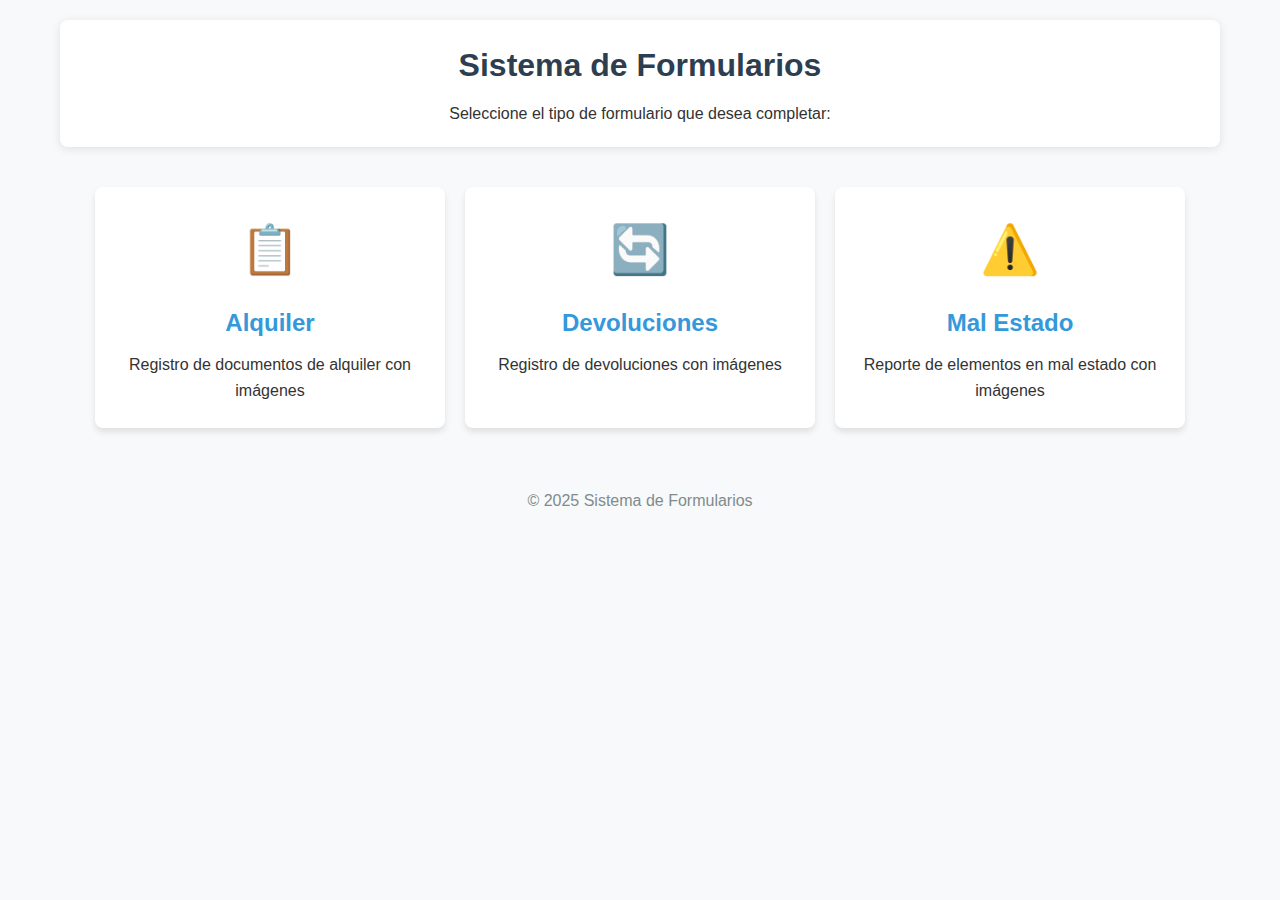
==== index.html @ 42abb080 "Versión inicial del sistema de formularios" ====
<!DOCTYPE html>
<html lang="es">
<head>
    <meta charset="UTF-8">
    <meta name="viewport" content="width=device-width, initial-scale=1.0">
    <title>Sistema de Formularios</title>
    <link rel="stylesheet" href="css/styles.css">
    <script>
        // URL del script de Google Apps Script (reemplazar con tu URL)
        const SCRIPT_URL = "https://script.google.com/macros/s/AKfycbweS-EM3WwYPfCBFeD2ul4e8hMfFybcJcwYo2BV11Q9czI2rOIhpeFbBtQlKKQ8MN7efg/exec";
    </script>
</head>
<body>
    <div class="container">
        <header>
            <h1>Sistema de Formularios</h1>
            <p>Seleccione el tipo de formulario que desea completar:</p>
        </header>
        
        <main class="options-container">
            <a href="alquiler.html" class="option-card">
                <div class="option-icon">📋</div>
                <h2>Alquiler</h2>
                <p>Registro de documentos de alquiler con imágenes</p>
            </a>
            
            <a href="devoluciones.html" class="option-card">
                <div class="option-icon">🔄</div>
                <h2>Devoluciones</h2>
                <p>Registro de devoluciones con imágenes</p>
            </a>
            
            <a href="mal-estado.html" class="option-card">
                <div class="option-icon">⚠️</div>
                <h2>Mal Estado</h2>
                <p>Reporte de elementos en mal estado con imágenes</p>
            </a>
        </main>
        
        <footer>
            <p>&copy; 2025 Sistema de Formularios</p>
        </footer>
    </div>
</body>
</html>
---- css/styles.css ----
/* Estilos generales */
* {
    margin: 0;
    padding: 0;
    box-sizing: border-box;
}

body {
    font-family: 'Segoe UI', Tahoma, Geneva, Verdana, sans-serif;
    line-height: 1.6;
    color: #333;
    background-color: #f8f9fa;
}

.container {
    max-width: 1200px;
    margin: 0 auto;
    padding: 20px;
}

header {
    text-align: center;
    margin-bottom: 40px;
    padding: 20px;
    background-color: #fff;
    border-radius: 8px;
    box-shadow: 0 2px 10px rgba(0, 0, 0, 0.1);
}

header h1 {
    margin-bottom: 10px;
    color: #2c3e50;
}

/* Estilos para la página principal */
.options-container {
    display: flex;
    flex-wrap: wrap;
    gap: 20px;
    justify-content: center;
}

.option-card {
    flex: 1;
    min-width: 250px;
    max-width: 350px;
    background-color: #fff;
    border-radius: 8px;
    box-shadow: 0 4px 6px rgba(0, 0, 0, 0.1);
    padding: 25px;
    text-align: center;
    text-decoration: none;
    color: #333;
    transition: transform 0.3s, box-shadow 0.3s;
}

.option-card:hover {
    transform: translateY(-5px);
    box-shadow: 0 10px 15px rgba(0, 0, 0, 0.15);
}

.option-icon {
    font-size: 48px;
    margin-bottom: 15px;
}

.option-card h2 {
    margin-bottom: 10px;
    color: #3498db;
}

/* Estilos para los formularios */
.form-container {
    background-color: #fff;
    border-radius: 8px;
    box-shadow: 0 4px 10px rgba(0, 0, 0, 0.1);
    padding: 30px;
    margin-bottom: 30px;
}

.form-title {
    margin-bottom: 25px;
    padding-bottom: 15px;
    border-bottom: 1px solid #e1e1e1;
    color: #2c3e50;
}

.form-group {
    margin-bottom: 20px;
}

.form-group label {
    display: block;
    margin-bottom: 8px;
    font-weight: 600;
}

.form-control {
    width: 100%;
    padding: 12px 15px;
    border: 1px solid #ddd;
    border-radius: 4px;
    font-size: 16px;
    transition: border-color 0.3s;
}

.form-control:focus {
    outline: none;
    border-color: #3498db;
    box-shadow: 0 0 0 3px rgba(52, 152, 219, 0.2);
}

/* Estilos para la carga de imágenes */
.image-upload-container {
    border: 2px dashed #ddd;
    border-radius: 6px;
    padding: 25px;
    text-align: center;
    margin-bottom: 20px;
    cursor: pointer;
    transition: border-color 0.3s, background-color 0.3s;
}

.image-upload-container:hover {
    border-color: #3498db;
    background-color: rgba(52, 152, 219, 0.05);
}

.image-upload-container p {
    margin-bottom: 10px;
}

.image-preview-container {
    display: flex;
    flex-wrap: wrap;
    gap: 15px;
    margin-top: 20px;
}

.image-preview {
    position: relative;
    width: 150px;
    height: 150px;
    border-radius: 6px;
    overflow: hidden;
    box-shadow: 0 2px 5px rgba(0, 0, 0, 0.1);
}

.image-preview img {
    width: 100%;
    height: 100%;
    object-fit: cover;
}

.remove-image {
    position: absolute;
    top: 5px;
    right: 5px;
    width: 25px;
    height: 25px;
    background-color: rgba(255, 255, 255, 0.8);
    border-radius: 50%;
    display: flex;
    align-items: center;
    justify-content: center;
    cursor: pointer;
    font-weight: bold;
    color: #e74c3c;
}

.hidden-file-input {
    display: none;
}

/* Botones */
.btn {
    display: inline-block;
    padding: 12px 24px;
    font-size: 16px;
    font-weight: 600;
    text-align: center;
    text-decoration: none;
    border-radius: 4px;
    cursor: pointer;
    transition: background-color 0.3s, transform 0.2s;
    border: none;
}

.btn-primary {
    background-color: #3498db;
    color: white;
}

.btn-primary:hover {
    background-color: #2980b9;
    transform: translateY(-2px);
}

.btn-secondary {
    background-color: #95a5a6;
    color: white;
}

.btn-secondary:hover {
    background-color: #7f8c8d;
    transform: translateY(-2px);
}

.btn-block {
    display: block;
    width: 100%;
}

.form-buttons {
    display: flex;
    justify-content: space-between;
    margin-top: 30px;
}

/* Mensajes de notificación */
.alert {
    padding: 15px;
    border-radius: 4px;
    margin-bottom: 20px;
}

.alert-success {
    background-color: #d4edda;
    color: #155724;
    border: 1px solid #c3e6cb;
}

.alert-error {
    background-color: #f8d7da;
    color: #721c24;
    border: 1px solid #f5c6cb;
}

/* Loader */
.loader-container {
    display: none;
    position: fixed;
    top: 0;
    left: 0;
    width: 100%;
    height: 100%;
    background-color: rgba(255, 255, 255, 0.8);
    z-index: 1000;
    justify-content: center;
    align-items: center;
}

.loader {
    width: 60px;
    height: 60px;
    border: 6px solid #f3f3f3;
    border-top: 6px solid #3498db;
    border-radius: 50%;
    animation: spin 2s linear infinite;
}

@keyframes spin {
    0% { transform: rotate(0deg); }
    100% { transform: rotate(360deg); }
}

/* Footer */
footer {
    text-align: center;
    margin-top: 40px;
    padding: 20px;
    color: #7f8c8d;
}

/* Responsive */
@media (max-width: 768px) {
    .options-container {
        flex-direction: column;
        align-items: center;
    }
    
    .option-card {
        width: 100%;
        max-width: 100%;
    }
    
    .form-buttons {
        flex-direction: column;
        gap: 10px;
    }
    
    .form-container {
        padding: 20px;
    }
}
/* Agregar estos estilos a tu archivo styles.css existente */

.loading-overlay {
    position: fixed;
    top: 0;
    left: 0;
    width: 100%;
    height: 100%;
    background-color: rgba(0, 0, 0, 0.7);
    display: none;
    justify-content: center;
    align-items: center;
    z-index: 9999;
}

.loading-spinner {
    width: 50px;
    height: 50px;
    border: 5px solid #f3f3f3;
    border-top: 5px solid #3498db;
    border-radius: 50%;
    animation: spin 1s linear infinite;
}

@keyframes spin {
    0% { transform: rotate(0deg); }
    100% { transform: rotate(360deg); }
}

.success-message {
    background-color: #d4edda;
    color: #155724;
    border: 1px solid #c3e6cb;
    padding: 15px;
    margin-bottom: 20px;
    border-radius: 4px;
    display: none;
}

.error-message {
    background-color: #f8d7da;
    color: #721c24;
    border: 1px solid #f5c6cb;
    padding: 15px;
    margin-bottom: 20px;
    border-radius: 4px;
    display: none;
}

.image-preview-item {
    position: relative;
    display: inline-block;
    margin: 10px;
}

.image-preview-item img {
    width: 150px;
    height: 150px;
    object-fit: cover;
    border-radius: 5px;
    border: 2px solid #ddd;
}

.remove-image-btn {
    position: absolute;
    top: -10px;
    right: -10px;
    background-color: #ff4444;
    color: white;
    border: none;
    border-radius: 50%;
    width: 25px;
    height: 25px;
    font-size: 14px;
    cursor: pointer;
    display: flex;
    align-items: center;
    justify-content: center;
}
/* Estilos para menús desplegables */
select.form-control {
    width: 100%;
    padding: 12px 15px;
    border: 1px solid #ddd;
    border-radius: 4px;
    font-size: 16px;
    background-color: white;
    appearance: none;
    -webkit-appearance: none;
    -moz-appearance: none;
    background-image: url("data:image/svg+xml;charset=utf-8,%3Csvg xmlns='http://www.w3.org/2000/svg' width='16' height='16' viewBox='0 0 24 24' fill='none' stroke='%23333' stroke-width='2' stroke-linecap='round' stroke-linejoin='round'%3E%3Cpolyline points='6 9 12 15 18 9'/%3E%3C/svg%3E");
    background-repeat: no-repeat;
    background-position: right 15px center;
    background-size: 16px;
}

select.form-control:focus {
    outline: none;
    border-color: #3498db;
    box-shadow: 0 0 0 3px rgba(52, 152, 219, 0.2);
}

select.form-control option {
    padding: 10px;
}
/* Estilos para selector múltiple */
select[multiple] {
    height: auto;
    min-height: 120px;
    padding: 8px;
}

select[multiple] option {
    padding: 8px;
    margin-bottom: 4px;
    border-radius: 4px;
}

select[multiple] option:hover {
    background-color: #f0f7ff;
}

select[multiple] option:checked {
    background-color: #e0f0ff;
    color: #1a73e8;
    font-weight: 500;
}
/* Añada estos estilos a su CSS para mejorar la experiencia móvil */
@media (max-width: 480px) {
    .form-control {
      font-size: 16px; /* Evita el zoom automático en iOS */
    }
    
    .form-buttons {
      flex-direction: column;
    }
    
    .btn {
      margin-bottom: 10px;
      width: 100%;
    }
  }
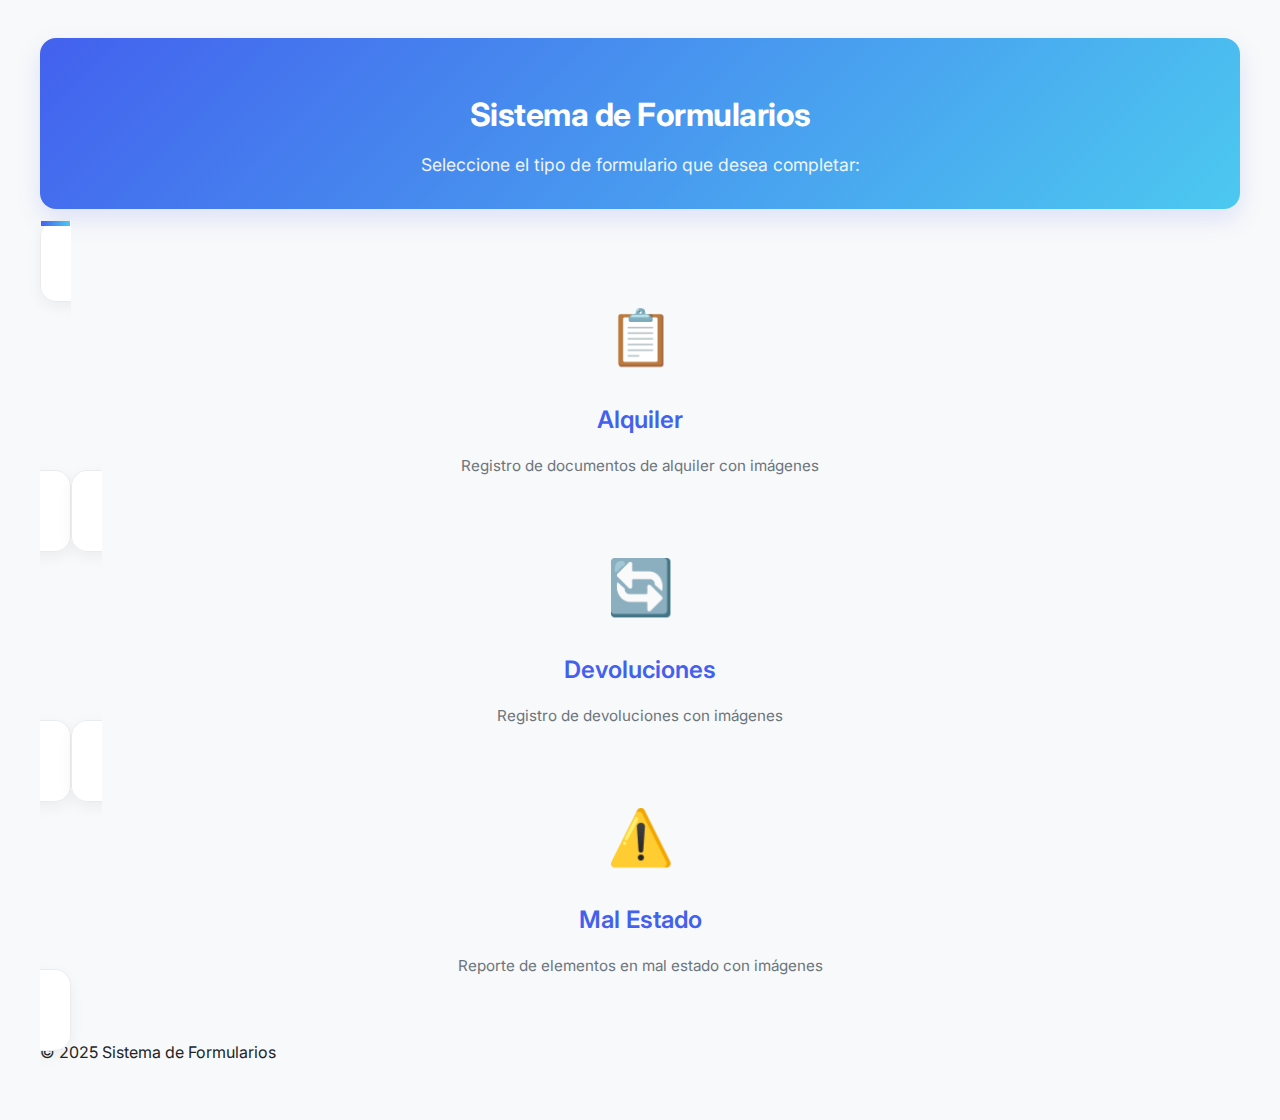
==== commit cc3fcd6b: "index" ====
--- a/index.html
+++ b/index.html
@@ -9,7 +9,10 @@
         // URL del script de Google Apps Script (reemplazar con tu URL)
         const SCRIPT_URL = "https://script.google.com/macros/s/AKfycbweS-EM3WwYPfCBFeD2ul4e8hMfFybcJcwYo2BV11Q9czI2rOIhpeFbBtQlKKQ8MN7efg/exec";
     </script>
+   <link href="https://cdnjs.cloudflare.com/ajax/libs/font-awesome/6.4.0/css/all.min.css" rel="stylesheet">
+   <link href="https://fonts.googleapis.com/css2?family=Inter:wght@400;500;600;700&display=swap" rel="stylesheet">
 </head>
+
 <body>
     <div class="container">
         <header>
@@ -41,5 +44,6 @@
             <p>&copy; 2025 Sistema de Formularios</p>
         </footer>
     </div>
+    
 </body>
 </html>--- a/css/styles.css
+++ b/css/styles.css
@@ -1,429 +1,424 @@
-/* Estilos generales */
-* {
-    margin: 0;
-    padding: 0;
-    box-sizing: border-box;
-}
+:root {
+    /* Paleta de colores principal */
+    --primary-color: #4361ee;
+    --primary-light: #eef2ff;
+    --primary-dark: #3a56d4;
+    
+    /* Colores secundarios */
+    --secondary-color: #4cc9f0;
+    --accent-color: #f72585;
+    
+    /* Colores neutros */
+    --light-gray: #f8f9fa;
+    --medium-gray: #e9ecef;
+    --dark-gray: #6c757d;
+    --text-color: #212529;
+    
+    /* Colores de estado */
+    --success-color: #4ade80;
+    --success-light: #ecfdf5;
+    --error-color: #ef4444;
+    --error-light: #fef2f2;
+    --warning-color: #f59e0b;
+    --info-color: #3b82f6;
+  }
+  
+  body {
+    font-family: 'Inter', 'Segoe UI', sans-serif;
+    color: var(--text-color);
+    background-color: var(--light-gray);
+    line-height: 1.6;
+  }
 
-body {
-    font-family: 'Segoe UI', Tahoma, Geneva, Verdana, sans-serif;
-    line-height: 1.6;
-    color: #333;
-    background-color: #f8f9fa;
-}
-
-.container {
+  header {
+    text-align: center;
+    margin-bottom: 40px;
+    padding: 30px;
+    background: linear-gradient(135deg, var(--primary-color), var(--secondary-color));
+    color: white;
+    border-radius: 16px;
+    box-shadow: 0 10px 25px rgba(67, 97, 238, 0.15);
+  }
+  
+  header h1 {
+    margin-bottom: 10px;
+    font-weight: 700;
+    letter-spacing: -0.5px;
+  }
+  
+  header p {
+    opacity: 0.9;
+    font-size: 1.1rem;
+    max-width: 600px;
+    margin: 0 auto;
+  }
+  
+  .container {
     max-width: 1200px;
     margin: 0 auto;
-    padding: 20px;
-}
-
-header {
-    text-align: center;
+    padding: 30px;
+  }
+  
+  .form-container {
+    background-color: white;
+    border-radius: 16px;
+    box-shadow: 0 5px 20px rgba(0, 0, 0, 0.05);
+    padding: 40px;
     margin-bottom: 40px;
-    padding: 20px;
-    background-color: #fff;
-    border-radius: 8px;
-    box-shadow: 0 2px 10px rgba(0, 0, 0, 0.1);
-}
-
-header h1 {
-    margin-bottom: 10px;
-    color: #2c3e50;
-}
-
-/* Estilos para la página principal */
-.options-container {
-    display: flex;
-    flex-wrap: wrap;
-    gap: 20px;
-    justify-content: center;
-}
-
-.option-card {
+    border: 1px solid var(--medium-gray);
+    transition: transform 0.3s ease, box-shadow 0.3s ease;
+  }
+  
+  .form-container:hover {
+    transform: translateY(-5px);
+    box-shadow: 0 15px 30px rgba(0, 0, 0, 0.08);
+  }
+  .option-card {
     flex: 1;
-    min-width: 250px;
+    min-width: 280px;
     max-width: 350px;
-    background-color: #fff;
-    border-radius: 8px;
-    box-shadow: 0 4px 6px rgba(0, 0, 0, 0.1);
-    padding: 25px;
+    background: white;
+    border-radius: 16px;
+    box-shadow: 0 5px 15px rgba(0, 0, 0, 0.05);
+    padding: 30px;
     text-align: center;
     text-decoration: none;
-    color: #333;
-    transition: transform 0.3s, box-shadow 0.3s;
-}
-
-.option-card:hover {
-    transform: translateY(-5px);
-    box-shadow: 0 10px 15px rgba(0, 0, 0, 0.15);
-}
-
-.option-icon {
-    font-size: 48px;
+    color: var(--text-color);
+    position: relative;
+    overflow: hidden;
+    transition: all 0.3s ease;
+    border: 1px solid var(--medium-gray);
+  }
+  
+  .option-card:hover {
+    transform: translateY(-10px);
+    box-shadow: 0 15px 30px rgba(0, 0, 0, 0.1);
+  }
+  
+  .option-card::before {
+    content: '';
+    position: absolute;
+    top: 0;
+    left: 0;
+    width: 100%;
+    height: 5px;
+    background: linear-gradient(90deg, var(--primary-color), var(--secondary-color));
+  }
+  
+  .option-icon {
+    font-size: 54px;
+    margin: 20px 0;
+    color: var(--primary-color);
+    transition: transform 0.3s ease;
+  }
+  
+  .option-card:hover .option-icon {
+    transform: scale(1.2);
+  }
+  
+  .option-card h2 {
     margin-bottom: 15px;
-}
-
-.option-card h2 {
-    margin-bottom: 10px;
-    color: #3498db;
-}
-
-/* Estilos para los formularios */
-.form-container {
-    background-color: #fff;
-    border-radius: 8px;
-    box-shadow: 0 4px 10px rgba(0, 0, 0, 0.1);
-    padding: 30px;
-    margin-bottom: 30px;
-}
-
-.form-title {
-    margin-bottom: 25px;
-    padding-bottom: 15px;
-    border-bottom: 1px solid #e1e1e1;
-    color: #2c3e50;
-}
-
-.form-group {
+    color: var(--primary-color);
+    font-weight: 600;
+  }
+  
+  .option-card p {
+    color: var(--dark-gray);
+    font-size: 0.95rem;
     margin-bottom: 20px;
-}
-
-.form-group label {
+  }
+  .form-group {
+    margin-bottom: 28px;
+  }
+  
+  .form-group label {
     display: block;
     margin-bottom: 8px;
-    font-weight: 600;
-}
-
-.form-control {
+    font-weight: 500;
+    color: var(--text-color);
+    font-size: 0.95rem;
+  }
+  
+  .form-control {
     width: 100%;
-    padding: 12px 15px;
-    border: 1px solid #ddd;
-    border-radius: 4px;
-    font-size: 16px;
-    transition: border-color 0.3s;
-}
-
-.form-control:focus {
+    padding: 14px 16px;
+    border: 1px solid var(--medium-gray);
+    border-radius: 8px;
+    font-size: 1rem;
+    transition: all 0.3s ease;
+    background-color: white;
+  }
+  
+  .form-control:focus {
     outline: none;
-    border-color: #3498db;
-    box-shadow: 0 0 0 3px rgba(52, 152, 219, 0.2);
-}
-
-/* Estilos para la carga de imágenes */
-.image-upload-container {
-    border: 2px dashed #ddd;
+    border-color: var(--primary-color);
+    box-shadow: 0 0 0 4px rgba(67, 97, 238, 0.1);
+  }
+  
+  .form-control::placeholder {
+    color: #adb5bd;
+  }
+  
+  select.form-control {
+    padding-right: 40px;
+    background-image: url("data:image/svg+xml,%3Csvg xmlns='http://www.w3.org/2000/svg' width='16' height='16' viewBox='0 0 24 24' fill='none' stroke='%236c757d' stroke-width='2' stroke-linecap='round' stroke-linejoin='round'%3E%3Cpolyline points='6 9 12 15 18 9'/%3E%3C/svg%3E");
+    background-repeat: no-repeat;
+    background-position: right 15px center;
+    background-size: 16px;
+  }
+  
+  select[multiple] {
+    min-height: 140px;
+    padding: 8px;
+    background-image: none;
+  }
+  
+  select[multiple] option {
+    padding: 10px;
+    margin-bottom: 5px;
     border-radius: 6px;
-    padding: 25px;
+    transition: all 0.2s ease;
+  }
+  
+  select[multiple] option:hover {
+    background-color: var(--primary-light);
+  }
+  
+  select[multiple] option:checked {
+    background-color: var(--primary-color);
+    color: white;
+    font-weight: 500;
+  }
+  
+  /* Estilizar el placeholder del select */
+  select.form-control option:first-child {
+    color: #adb5bd;
+  }
+  .image-upload-container {
+    border: 2px dashed var(--medium-gray);
+    border-radius: 12px;
+    padding: 40px 25px;
     text-align: center;
     margin-bottom: 20px;
     cursor: pointer;
-    transition: border-color 0.3s, background-color 0.3s;
-}
-
-.image-upload-container:hover {
-    border-color: #3498db;
-    background-color: rgba(52, 152, 219, 0.05);
-}
-
-.image-upload-container p {
+    transition: all 0.3s ease;
+    background-color: var(--light-gray);
+  }
+  
+  .image-upload-container:hover {
+    border-color: var(--primary-color);
+    background-color: var(--primary-light);
+  }
+  
+  .image-upload-container p {
     margin-bottom: 10px;
-}
-
-.image-preview-container {
+    color: var(--dark-gray);
+  }
+  
+  .image-upload-container i {
+    font-size: 40px;
+    color: var(--primary-color);
+    margin-bottom: 15px;
+    display: block;
+  }
+  
+  .image-preview-container {
     display: flex;
     flex-wrap: wrap;
     gap: 15px;
     margin-top: 20px;
-}
-
-.image-preview {
+  }
+  
+  .image-preview-item {
     position: relative;
+    margin: 8px;
+    transition: transform 0.3s ease;
+  }
+  
+  .image-preview-item:hover {
+    transform: scale(1.05);
+  }
+  
+  .image-preview-item img {
     width: 150px;
     height: 150px;
-    border-radius: 6px;
-    overflow: hidden;
-    box-shadow: 0 2px 5px rgba(0, 0, 0, 0.1);
-}
-
-.image-preview img {
-    width: 100%;
-    height: 100%;
     object-fit: cover;
-}
-
-.remove-image {
+    border-radius: 10px;
+    border: 2px solid var(--medium-gray);
+    box-shadow: 0 5px 15px rgba(0, 0, 0, 0.05);
+  }
+  
+  .remove-image-btn {
     position: absolute;
-    top: 5px;
-    right: 5px;
-    width: 25px;
-    height: 25px;
-    background-color: rgba(255, 255, 255, 0.8);
+    top: -10px;
+    right: -10px;
+    background-color: var(--error-color);
+    color: white;
+    border: none;
     border-radius: 50%;
+    width: 28px;
+    height: 28px;
+    font-size: 14px;
+    cursor: pointer;
     display: flex;
     align-items: center;
     justify-content: center;
-    cursor: pointer;
-    font-weight: bold;
-    color: #e74c3c;
-}
-
-.hidden-file-input {
-    display: none;
-}
-
-/* Botones */
-.btn {
+    box-shadow: 0 2px 5px rgba(0, 0, 0, 0.2);
+    transition: all 0.3s ease;
+  }
+  
+  .remove-image-btn:hover {
+    background-color: #dc2626;
+    transform: scale(1.1);
+  }
+  .btn {
     display: inline-block;
-    padding: 12px 24px;
-    font-size: 16px;
-    font-weight: 600;
+    padding: 14px 24px;
+    font-size: 1rem;
+    font-weight: 500;
     text-align: center;
     text-decoration: none;
-    border-radius: 4px;
+    border-radius: 8px;
     cursor: pointer;
-    transition: background-color 0.3s, transform 0.2s;
+    transition: all 0.3s ease;
     border: none;
-}
-
-.btn-primary {
-    background-color: #3498db;
+    position: relative;
+    overflow: hidden;
+  }
+  
+  .btn::after {
+    content: '';
+    position: absolute;
+    top: 50%;
+    left: 50%;
+    width: 5px;
+    height: 5px;
+    background: rgba(255, 255, 255, 0.5);
+    opacity: 0;
+    border-radius: 100%;
+    transform: scale(1, 1) translate(-50%);
+    transform-origin: 50% 50%;
+  }
+  
+  .btn:active::after {
+    opacity: 1;
+    transform: scale(50, 50) translate(-50%);
+    transition: all 0.5s ease;
+  }
+  
+  .btn-primary {
+    background-color: var(--primary-color);
     color: white;
-}
-
-.btn-primary:hover {
-    background-color: #2980b9;
-    transform: translateY(-2px);
-}
-
-.btn-secondary {
-    background-color: #95a5a6;
-    color: white;
-}
-
-.btn-secondary:hover {
-    background-color: #7f8c8d;
-    transform: translateY(-2px);
-}
-
-.btn-block {
-    display: block;
-    width: 100%;
-}
-
-.form-buttons {
+    box-shadow: 0 4px 14px rgba(67, 97, 238, 0.3);
+  }
+  
+  .btn-primary:hover {
+    background-color: var(--primary-dark);
+    transform: translateY(-3px);
+    box-shadow: 0 6px 20px rgba(67, 97, 238, 0.4);
+  }
+  
+  .btn-secondary {
+    background-color: white;
+    color: var(--text-color);
+    border: 1px solid var(--medium-gray);
+  }
+  
+  .btn-secondary:hover {
+    background-color: var(--light-gray);
+    transform: translateY(-3px);
+    box-shadow: 0 6px 20px rgba(0, 0, 0, 0.05);
+  }
+  
+  .form-buttons {
     display: flex;
     justify-content: space-between;
-    margin-top: 30px;
-}
-
-/* Mensajes de notificación */
-.alert {
-    padding: 15px;
-    border-radius: 4px;
-    margin-bottom: 20px;
-}
-
-.alert-success {
-    background-color: #d4edda;
-    color: #155724;
-    border: 1px solid #c3e6cb;
-}
-
-.alert-error {
-    background-color: #f8d7da;
-    color: #721c24;
-    border: 1px solid #f5c6cb;
-}
-
-/* Loader */
-.loader-container {
+    margin-top: 35px;
+    gap: 15px;
+  }
+  .loader-container {
     display: none;
     position: fixed;
     top: 0;
     left: 0;
     width: 100%;
     height: 100%;
-    background-color: rgba(255, 255, 255, 0.8);
+    background-color: rgba(33, 37, 41, 0.75);
+    backdrop-filter: blur(5px);
     z-index: 1000;
     justify-content: center;
     align-items: center;
-}
-
-.loader {
-    width: 60px;
-    height: 60px;
-    border: 6px solid #f3f3f3;
-    border-top: 6px solid #3498db;
-    border-radius: 50%;
-    animation: spin 2s linear infinite;
-}
-
-@keyframes spin {
-    0% { transform: rotate(0deg); }
-    100% { transform: rotate(360deg); }
-}
-
-/* Footer */
-footer {
-    text-align: center;
-    margin-top: 40px;
-    padding: 20px;
-    color: #7f8c8d;
-}
-
-/* Responsive */
-@media (max-width: 768px) {
-    .options-container {
-        flex-direction: column;
-        align-items: center;
-    }
-    
-    .option-card {
-        width: 100%;
-        max-width: 100%;
-    }
-    
-    .form-buttons {
-        flex-direction: column;
-        gap: 10px;
-    }
-    
-    .form-container {
-        padding: 20px;
-    }
-}
-/* Agregar estos estilos a tu archivo styles.css existente */
-
-.loading-overlay {
-    position: fixed;
-    top: 0;
-    left: 0;
-    width: 100%;
-    height: 100%;
-    background-color: rgba(0, 0, 0, 0.7);
-    display: none;
-    justify-content: center;
-    align-items: center;
-    z-index: 9999;
-}
-
-.loading-spinner {
+  }
+  
+  .loader {
     width: 50px;
     height: 50px;
-    border: 5px solid #f3f3f3;
-    border-top: 5px solid #3498db;
+    border: 3px solid rgba(255, 255, 255, 0.2);
     border-radius: 50%;
-    animation: spin 1s linear infinite;
-}
-
-@keyframes spin {
-    0% { transform: rotate(0deg); }
-    100% { transform: rotate(360deg); }
-}
-
-.success-message {
-    background-color: #d4edda;
-    color: #155724;
-    border: 1px solid #c3e6cb;
-    padding: 15px;
-    margin-bottom: 20px;
-    border-radius: 4px;
+    border-top-color: var(--primary-color);
+    animation: spin 1s ease-in-out infinite;
+  }
+  
+  @keyframes spin {
+    to { transform: rotate(360deg); }
+  }
+  
+  .success-message, .error-message {
+    padding: 16px 20px;
+    margin-bottom: 25px;
+    border-radius: 10px;
     display: none;
-}
-
-.error-message {
-    background-color: #f8d7da;
-    color: #721c24;
-    border: 1px solid #f5c6cb;
-    padding: 15px;
-    margin-bottom: 20px;
-    border-radius: 4px;
-    display: none;
-}
-
-.image-preview-item {
+    font-weight: 500;
     position: relative;
-    display: inline-block;
-    margin: 10px;
-}
-
-.image-preview-item img {
-    width: 150px;
-    height: 150px;
-    object-fit: cover;
-    border-radius: 5px;
-    border: 2px solid #ddd;
-}
-
-.remove-image-btn {
+    padding-left: 50px;
+  }
+  
+  .success-message::before, .error-message::before {
     position: absolute;
-    top: -10px;
-    right: -10px;
-    background-color: #ff4444;
-    color: white;
-    border: none;
-    border-radius: 50%;
-    width: 25px;
-    height: 25px;
-    font-size: 14px;
-    cursor: pointer;
-    display: flex;
-    align-items: center;
-    justify-content: center;
-}
-/* Estilos para menús desplegables */
-select.form-control {
-    width: 100%;
-    padding: 12px 15px;
-    border: 1px solid #ddd;
-    border-radius: 4px;
-    font-size: 16px;
-    background-color: white;
-    appearance: none;
-    -webkit-appearance: none;
-    -moz-appearance: none;
-    background-image: url("data:image/svg+xml;charset=utf-8,%3Csvg xmlns='http://www.w3.org/2000/svg' width='16' height='16' viewBox='0 0 24 24' fill='none' stroke='%23333' stroke-width='2' stroke-linecap='round' stroke-linejoin='round'%3E%3Cpolyline points='6 9 12 15 18 9'/%3E%3C/svg%3E");
-    background-repeat: no-repeat;
-    background-position: right 15px center;
-    background-size: 16px;
-}
-
-select.form-control:focus {
-    outline: none;
-    border-color: #3498db;
-    box-shadow: 0 0 0 3px rgba(52, 152, 219, 0.2);
-}
-
-select.form-control option {
-    padding: 10px;
-}
-/* Estilos para selector múltiple */
-select[multiple] {
-    height: auto;
-    min-height: 120px;
-    padding: 8px;
-}
-
-select[multiple] option {
-    padding: 8px;
-    margin-bottom: 4px;
-    border-radius: 4px;
-}
-
-select[multiple] option:hover {
-    background-color: #f0f7ff;
-}
-
-select[multiple] option:checked {
-    background-color: #e0f0ff;
-    color: #1a73e8;
-    font-weight: 500;
-}
-/* Añada estos estilos a su CSS para mejorar la experiencia móvil */
-@media (max-width: 480px) {
+    left: 20px;
+    top: 50%;
+    transform: translateY(-50%);
+    font-size: 18px;
+  }
+  
+  .success-message {
+    background-color: var(--success-light);
+    color: #065f46;
+    border-left: 4px solid var(--success-color);
+  }
+  
+  .success-message::before {
+    content: '✓';
+    color: var(--success-color);
+  }
+  
+  .error-message {
+    background-color: var(--error-light);
+    color: #991b1b;
+    border-left: 4px solid var(--error-color);
+  }
+  
+  .error-message::before {
+    content: '✕';
+    color: var(--error-color);
+  }
+  @media (max-width: 480px) {
+    header {
+      padding: 20px;
+      margin-bottom: 25px;
+    }
+    
+    .container {
+      padding: 15px;
+    }
+    
+    .form-container {
+      padding: 25px 20px;
+    }
+    
     .form-control {
-      font-size: 16px; /* Evita el zoom automático en iOS */
+      font-size: 16px;
+      padding: 12px 15px;
     }
     
     .form-buttons {
@@ -433,5 +428,15 @@
     .btn {
       margin-bottom: 10px;
       width: 100%;
+      padding: 14px 20px;
+    }
+    
+    .image-upload-container {
+      padding: 25px 15px;
+    }
+    
+    .image-preview-item img {
+      width: 120px;
+      height: 120px;
     }
   }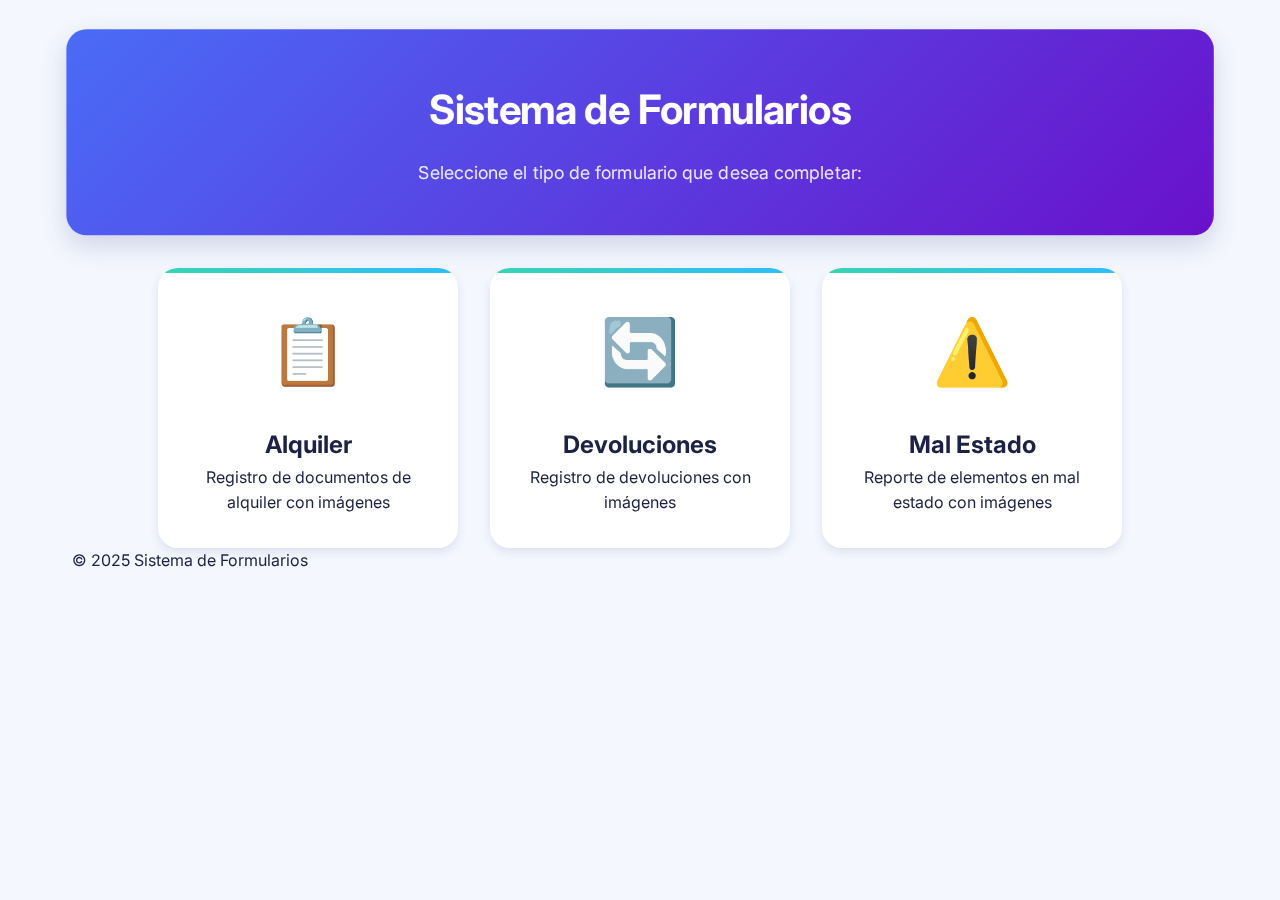
==== commit 406ac91a: "mejora transiciones  diseno" ====
--- a/index.html
+++ b/index.html
@@ -5,6 +5,7 @@
     <meta name="viewport" content="width=device-width, initial-scale=1.0">
     <title>Sistema de Formularios</title>
     <link rel="stylesheet" href="css/styles.css">
+    <script src="js/transitions.js"></script>
     <script>
         // URL del script de Google Apps Script (reemplazar con tu URL)
         const SCRIPT_URL = "https://script.google.com/macros/s/AKfycbweS-EM3WwYPfCBFeD2ul4e8hMfFybcJcwYo2BV11Q9czI2rOIhpeFbBtQlKKQ8MN7efg/exec";
--- a/css/styles.css
+++ b/css/styles.css
@@ -1,442 +1,441 @@
+/* Sistema de Diseño Moderno y Dinámico */
 :root {
-    /* Paleta de colores principal */
-    --primary-color: #4361ee;
-    --primary-light: #eef2ff;
-    --primary-dark: #3a56d4;
-    
-    /* Colores secundarios */
-    --secondary-color: #4cc9f0;
-    --accent-color: #f72585;
-    
-    /* Colores neutros */
-    --light-gray: #f8f9fa;
-    --medium-gray: #e9ecef;
-    --dark-gray: #6c757d;
-    --text-color: #212529;
-    
-    /* Colores de estado */
-    --success-color: #4ade80;
-    --success-light: #ecfdf5;
-    --error-color: #ef4444;
-    --error-light: #fef2f2;
-    --warning-color: #f59e0b;
-    --info-color: #3b82f6;
-  }
+  /* Paleta de colores vibrante y contemporánea */
+  --color-primary: #4A6CF7;      /* Azul intenso */
+  --color-secondary: #38D4B4;    /* Turquesa fresco */
+  --color-accent: #FF4E79;       /* Rosa vibrante */
   
-  body {
-    font-family: 'Inter', 'Segoe UI', sans-serif;
-    color: var(--text-color);
-    background-color: var(--light-gray);
-    line-height: 1.6;
-  }
-
-  header {
-    text-align: center;
-    margin-bottom: 40px;
-    padding: 30px;
-    background: linear-gradient(135deg, var(--primary-color), var(--secondary-color));
-    color: white;
-    border-radius: 16px;
-    box-shadow: 0 10px 25px rgba(67, 97, 238, 0.15);
-  }
+  /* Gradientes dinámicos */
+  --gradient-primary: linear-gradient(
+      135deg, 
+      var(--color-primary), 
+      #6A11CB
+  );
+  --gradient-secondary: linear-gradient(
+      45deg, 
+      var(--color-secondary), 
+      #2EBDFA
+  );
   
-  header h1 {
-    margin-bottom: 10px;
-    font-weight: 700;
-    letter-spacing: -0.5px;
-  }
+  /* Escalas de color neutrales */
+  --color-background: #F4F7FE;
+  --color-text-dark: #1D2144;
+  --color-text-light: #7D8AAA;
   
-  header p {
-    opacity: 0.9;
-    font-size: 1.1rem;
-    max-width: 600px;
-    margin: 0 auto;
-  }
+  /* Sombras y elevaciones */
+  --shadow-subtle: 0 4px 10px rgba(48, 62, 123, 0.12);
+  --shadow-medium: 0 10px 25px rgba(48, 62, 123, 0.18);
+  --shadow-strong: 0 16px 40px rgba(48, 62, 123, 0.24);
+}
+
+/* Configuración base */
+* {
+  box-sizing: border-box;
+  margin: 0;
+  padding: 0;
+  transition: all 0.3s ease;
+}
+
+body {
+  font-family: 'Inter', -apple-system, BlinkMacSystemFont, 'Segoe UI', 'Roboto', sans-serif;
+  background-color: var(--color-background);
+  color: var(--color-text-dark);
+  line-height: 1.6;
+}
+
+/* Contenedor principal */
+.container {
+  max-width: 1200px;
+  margin: 0 auto;
+  padding: 2rem;
+  perspective: 1000px;
+}
+
+/* Encabezados */
+header {
+  background: var(--gradient-primary);
+  color: white;
+  text-align: center;
+  padding: 3rem;
+  border-radius: 20px;
+  box-shadow: var(--shadow-medium);
+  margin-bottom: 2rem;
+  position: relative;
+  overflow: hidden;
+  transform: translateZ(10px);
+}
+
+header h1 {
+  font-size: 2.5rem;
+  font-weight: 700;
+  margin-bottom: 1rem;
+  letter-spacing: -0.02em;
+}
+
+header p {
+  font-size: 1.1rem;
+  opacity: 0.9;
+  max-width: 700px;
+  margin: 0 auto;
+}
+
+/* Tarjetas de opciones */
+.options-container {
+  display: flex;
+  justify-content: center;
+  gap: 2rem;
+  flex-wrap: wrap;
+}
+
+.option-card {
+  background: white;
+  width: 300px;
+  padding: 2rem;
+  border-radius: 20px;
+  text-align: center;
+  box-shadow: var(--shadow-subtle);
+  text-decoration: none;
+  color: var(--color-text-dark);
+  position: relative;
+  overflow: hidden;
+  transform: translateZ(0);
+}
+
+.option-card::before {
+  content: '';
+  position: absolute;
+  top: 0;
+  left: 0;
+  width: 100%;
+  height: 5px;
+  background: var(--gradient-secondary);
+}
+
+.option-card:hover {
+  transform: 
+      translateY(-15px) 
+      rotateX(-5deg) 
+      scale(1.05);
+  box-shadow: var(--shadow-medium);
+}
+
+.option-icon {
+  font-size: 4rem;
+  margin-bottom: 1.5rem;
+  color: var(--color-primary);
+  transition: transform 0.4s cubic-bezier(0.34, 1.56, 0.64, 1);
+}
+
+.option-card:hover .option-icon {
+  transform: scale(1.2) rotate(15deg);
+}
+
+/* Formularios */
+.form-container {
+  background: white;
+  border-radius: 20px;
+  padding: 2.5rem;
+  box-shadow: var(--shadow-subtle);
+  margin-bottom: 2rem;
+}
+
+.form-group {
+  margin-bottom: 1.5rem;
+}
+
+.form-group label {
+  display: block;
+  margin-bottom: 0.75rem;
+  font-weight: 600;
+  color: var(--color-text-dark);
+}
+
+.form-control {
+  width: 100%;
+  padding: 1rem;
+  border: 2px solid var(--color-text-light);
+  border-radius: 10px;
+  font-size: 1rem;
+  transition: all 0.3s ease;
+}
+
+.form-control:focus {
+  border-color: var(--color-primary);
+  box-shadow: 
+      0 0 0 3px rgba(74, 108, 247, 0.2),
+      0 4px 6px rgba(0,0,0,0.1);
+  outline: none;
+}
+
+/* Botones */
+.btn {
+  display: inline-block;
+  padding: 1rem 1.5rem;
+  border-radius: 10px;
+  font-weight: 600;
+  text-align: center;
+  text-decoration: none;
+  cursor: pointer;
+  transition: all 0.3s ease;
+}
+
+.btn-primary {
+  background: var(--gradient-primary);
+  color: white;
+  border: none;
+  box-shadow: var(--shadow-subtle);
+}
+
+.btn-primary:hover {
+  transform: translateY(-5px);
+  box-shadow: var(--shadow-medium);
+}
+
+.btn-secondary {
+  background: white;
+  color: var(--color-text-dark);
+  border: 2px solid var(--color-text-light);
+}
+
+.btn-secondary:hover {
+  background: var(--color-background);
+  transform: translateY(-3px);
+}
+
+/* Carga de imágenes */
+.image-upload-container {
+  border: 3px dashed var(--color-text-light);
+  border-radius: 15px;
+  padding: 2rem;
+  text-align: center;
+  background: rgba(74, 108, 247, 0.05);
+  cursor: pointer;
+  transition: all 0.3s ease;
+}
+
+.image-upload-container:hover {
+  border-color: var(--color-primary);
+  background: rgba(74, 108, 247, 0.1);
+}
+
+/* Responsive Design */
+@media (max-width: 768px) {
+  .options-container,
+  .form-container {
+      flex-direction: column;
+      align-items: center;
+  }
+
+  .option-card,
+  .form-container {
+      width: 100%;
+      max-width: 500px;
+  }
+}
+/* Animaciones Avanzadas */
+:root {
+  /* Variables de animación */
+  --transition-speed-fast: 0.2s;
+  --transition-speed-medium: 0.4s;
+  --transition-speed-slow: 0.6s;
   
-  .container {
-    max-width: 1200px;
-    margin: 0 auto;
-    padding: 30px;
-  }
-  
-  .form-container {
-    background-color: white;
-    border-radius: 16px;
-    box-shadow: 0 5px 20px rgba(0, 0, 0, 0.05);
-    padding: 40px;
-    margin-bottom: 40px;
-    border: 1px solid var(--medium-gray);
-    transition: transform 0.3s ease, box-shadow 0.3s ease;
-  }
-  
-  .form-container:hover {
-    transform: translateY(-5px);
-    box-shadow: 0 15px 30px rgba(0, 0, 0, 0.08);
-  }
-  .option-card {
-    flex: 1;
-    min-width: 280px;
-    max-width: 350px;
-    background: white;
-    border-radius: 16px;
-    box-shadow: 0 5px 15px rgba(0, 0, 0, 0.05);
-    padding: 30px;
-    text-align: center;
-    text-decoration: none;
-    color: var(--text-color);
-    position: relative;
-    overflow: hidden;
-    transition: all 0.3s ease;
-    border: 1px solid var(--medium-gray);
-  }
-  
-  .option-card:hover {
-    transform: translateY(-10px);
-    box-shadow: 0 15px 30px rgba(0, 0, 0, 0.1);
-  }
-  
-  .option-card::before {
-    content: '';
-    position: absolute;
-    top: 0;
-    left: 0;
-    width: 100%;
-    height: 5px;
-    background: linear-gradient(90deg, var(--primary-color), var(--secondary-color));
-  }
-  
-  .option-icon {
-    font-size: 54px;
-    margin: 20px 0;
-    color: var(--primary-color);
-    transition: transform 0.3s ease;
-  }
-  
-  .option-card:hover .option-icon {
-    transform: scale(1.2);
-  }
-  
-  .option-card h2 {
-    margin-bottom: 15px;
-    color: var(--primary-color);
-    font-weight: 600;
-  }
-  
-  .option-card p {
-    color: var(--dark-gray);
-    font-size: 0.95rem;
-    margin-bottom: 20px;
-  }
-  .form-group {
-    margin-bottom: 28px;
-  }
-  
-  .form-group label {
-    display: block;
-    margin-bottom: 8px;
-    font-weight: 500;
-    color: var(--text-color);
-    font-size: 0.95rem;
-  }
-  
-  .form-control {
-    width: 100%;
-    padding: 14px 16px;
-    border: 1px solid var(--medium-gray);
-    border-radius: 8px;
-    font-size: 1rem;
-    transition: all 0.3s ease;
-    background-color: white;
-  }
-  
-  .form-control:focus {
-    outline: none;
-    border-color: var(--primary-color);
-    box-shadow: 0 0 0 4px rgba(67, 97, 238, 0.1);
-  }
-  
-  .form-control::placeholder {
-    color: #adb5bd;
-  }
-  
-  select.form-control {
-    padding-right: 40px;
-    background-image: url("data:image/svg+xml,%3Csvg xmlns='http://www.w3.org/2000/svg' width='16' height='16' viewBox='0 0 24 24' fill='none' stroke='%236c757d' stroke-width='2' stroke-linecap='round' stroke-linejoin='round'%3E%3Cpolyline points='6 9 12 15 18 9'/%3E%3C/svg%3E");
-    background-repeat: no-repeat;
-    background-position: right 15px center;
-    background-size: 16px;
-  }
-  
-  select[multiple] {
-    min-height: 140px;
-    padding: 8px;
-    background-image: none;
-  }
-  
-  select[multiple] option {
-    padding: 10px;
-    margin-bottom: 5px;
-    border-radius: 6px;
-    transition: all 0.2s ease;
-  }
-  
-  select[multiple] option:hover {
-    background-color: var(--primary-light);
-  }
-  
-  select[multiple] option:checked {
-    background-color: var(--primary-color);
-    color: white;
-    font-weight: 500;
-  }
-  
-  /* Estilizar el placeholder del select */
-  select.form-control option:first-child {
-    color: #adb5bd;
-  }
-  .image-upload-container {
-    border: 2px dashed var(--medium-gray);
-    border-radius: 12px;
-    padding: 40px 25px;
-    text-align: center;
-    margin-bottom: 20px;
-    cursor: pointer;
-    transition: all 0.3s ease;
-    background-color: var(--light-gray);
-  }
-  
-  .image-upload-container:hover {
-    border-color: var(--primary-color);
-    background-color: var(--primary-light);
-  }
-  
-  .image-upload-container p {
-    margin-bottom: 10px;
-    color: var(--dark-gray);
-  }
-  
-  .image-upload-container i {
-    font-size: 40px;
-    color: var(--primary-color);
-    margin-bottom: 15px;
-    display: block;
-  }
-  
-  .image-preview-container {
-    display: flex;
-    flex-wrap: wrap;
-    gap: 15px;
-    margin-top: 20px;
-  }
-  
-  .image-preview-item {
-    position: relative;
-    margin: 8px;
-    transition: transform 0.3s ease;
-  }
-  
-  .image-preview-item:hover {
-    transform: scale(1.05);
-  }
-  
-  .image-preview-item img {
-    width: 150px;
-    height: 150px;
-    object-fit: cover;
-    border-radius: 10px;
-    border: 2px solid var(--medium-gray);
-    box-shadow: 0 5px 15px rgba(0, 0, 0, 0.05);
-  }
-  
-  .remove-image-btn {
-    position: absolute;
-    top: -10px;
-    right: -10px;
-    background-color: var(--error-color);
-    color: white;
-    border: none;
-    border-radius: 50%;
-    width: 28px;
-    height: 28px;
-    font-size: 14px;
-    cursor: pointer;
-    display: flex;
-    align-items: center;
-    justify-content: center;
-    box-shadow: 0 2px 5px rgba(0, 0, 0, 0.2);
-    transition: all 0.3s ease;
-  }
-  
-  .remove-image-btn:hover {
-    background-color: #dc2626;
-    transform: scale(1.1);
-  }
-  .btn {
-    display: inline-block;
-    padding: 14px 24px;
-    font-size: 1rem;
-    font-weight: 500;
-    text-align: center;
-    text-decoration: none;
-    border-radius: 8px;
-    cursor: pointer;
-    transition: all 0.3s ease;
-    border: none;
-    position: relative;
-    overflow: hidden;
-  }
-  
-  .btn::after {
-    content: '';
-    position: absolute;
-    top: 50%;
-    left: 50%;
-    width: 5px;
-    height: 5px;
-    background: rgba(255, 255, 255, 0.5);
-    opacity: 0;
-    border-radius: 100%;
-    transform: scale(1, 1) translate(-50%);
-    transform-origin: 50% 50%;
-  }
-  
-  .btn:active::after {
-    opacity: 1;
-    transform: scale(50, 50) translate(-50%);
-    transition: all 0.5s ease;
-  }
-  
-  .btn-primary {
-    background-color: var(--primary-color);
-    color: white;
-    box-shadow: 0 4px 14px rgba(67, 97, 238, 0.3);
-  }
-  
-  .btn-primary:hover {
-    background-color: var(--primary-dark);
-    transform: translateY(-3px);
-    box-shadow: 0 6px 20px rgba(67, 97, 238, 0.4);
-  }
-  
-  .btn-secondary {
-    background-color: white;
-    color: var(--text-color);
-    border: 1px solid var(--medium-gray);
-  }
-  
-  .btn-secondary:hover {
-    background-color: var(--light-gray);
-    transform: translateY(-3px);
-    box-shadow: 0 6px 20px rgba(0, 0, 0, 0.05);
-  }
-  
-  .form-buttons {
-    display: flex;
-    justify-content: space-between;
-    margin-top: 35px;
-    gap: 15px;
-  }
-  .loader-container {
-    display: none;
-    position: fixed;
-    top: 0;
-    left: 0;
-    width: 100%;
-    height: 100%;
-    background-color: rgba(33, 37, 41, 0.75);
-    backdrop-filter: blur(5px);
-    z-index: 1000;
-    justify-content: center;
-    align-items: center;
-  }
-  
-  .loader {
-    width: 50px;
-    height: 50px;
-    border: 3px solid rgba(255, 255, 255, 0.2);
-    border-radius: 50%;
-    border-top-color: var(--primary-color);
-    animation: spin 1s ease-in-out infinite;
-  }
-  
-  @keyframes spin {
-    to { transform: rotate(360deg); }
-  }
-  
-  .success-message, .error-message {
-    padding: 16px 20px;
-    margin-bottom: 25px;
-    border-radius: 10px;
-    display: none;
-    font-weight: 500;
-    position: relative;
-    padding-left: 50px;
-  }
-  
-  .success-message::before, .error-message::before {
-    position: absolute;
-    left: 20px;
-    top: 50%;
-    transform: translateY(-50%);
-    font-size: 18px;
-  }
-  
-  .success-message {
-    background-color: var(--success-light);
-    color: #065f46;
-    border-left: 4px solid var(--success-color);
-  }
-  
-  .success-message::before {
-    content: '✓';
-    color: var(--success-color);
-  }
-  
-  .error-message {
-    background-color: var(--error-light);
-    color: #991b1b;
-    border-left: 4px solid var(--error-color);
-  }
-  
-  .error-message::before {
-    content: '✕';
-    color: var(--error-color);
-  }
-  @media (max-width: 480px) {
-    header {
-      padding: 20px;
-      margin-bottom: 25px;
-    }
-    
-    .container {
-      padding: 15px;
-    }
-    
-    .form-container {
-      padding: 25px 20px;
-    }
-    
-    .form-control {
-      font-size: 16px;
-      padding: 12px 15px;
-    }
-    
-    .form-buttons {
-      flex-direction: column;
-    }
-    
-    .btn {
-      margin-bottom: 10px;
-      width: 100%;
-      padding: 14px 20px;
-    }
-    
-    .image-upload-container {
-      padding: 25px 15px;
-    }
-    
-    .image-preview-item img {
-      width: 120px;
-      height: 120px;
-    }
-  }+  /* Curvas de animación personalizadas */
+  --ease-bounce: cubic-bezier(0.68, -0.55, 0.27, 1.55);
+  --ease-elastic: cubic-bezier(0.68, -0.55, 0.27, 1.55);
+}
+
+/* Animaciones de entrada global */
+@keyframes fadeInUp {
+  from {
+      opacity: 0;
+      transform: translate3d(0, 20px, 0);
+  }
+  to {
+      opacity: 1;
+      transform: translate3d(0, 0, 0);
+  }
+}
+
+/* Animación de tarjetas */
+.option-card {
+  animation: fadeInUp var(--transition-speed-slow) ease-out;
+  will-change: transform, box-shadow;
+}
+
+.option-card:hover {
+  animation: 
+      float 2s var(--ease-bounce) infinite, 
+      cardHover 0.3s forwards;
+}
+
+@keyframes cardHover {
+  0% { transform: translateY(0) scale(1); }
+  50% { transform: translateY(-15px) scale(1.05) rotate(-2deg); }
+  100% { transform: translateY(-15px) scale(1.05) rotate(2deg); }
+}
+
+@keyframes float {
+  0%, 100% { transform: translateY(0); }
+  50% { transform: translateY(-10px); }
+}
+
+/* Animaciones de formulario */
+.form-control {
+  transition: 
+      border-color var(--transition-speed-fast) ease,
+      box-shadow var(--transition-speed-fast) ease,
+      transform var(--transition-speed-medium) var(--ease-elastic);
+}
+
+.form-control:focus {
+  transform: scale(1.02);
+  animation: inputFocus var(--transition-speed-medium) var(--ease-bounce);
+}
+
+@keyframes inputFocus {
+  0% { transform: scale(1); }
+  50% { transform: scale(1.02) rotate(-1deg); }
+  100% { transform: scale(1.02) rotate(1deg); }
+}
+
+/* Animaciones de botones */
+.btn {
+  position: relative;
+  overflow: hidden;
+}
+
+.btn::before {
+  content: '';
+  position: absolute;
+  top: 0;
+  left: -100%;
+  width: 100%;
+  height: 100%;
+  background: linear-gradient(
+      120deg, 
+      transparent, 
+      rgba(255,255,255,0.3), 
+      transparent
+  );
+  transition: all var(--transition-speed-medium) ease;
+}
+
+.btn:hover::before {
+  left: 100%;
+}
+
+.btn-primary:hover {
+  animation: buttonPulse var(--transition-speed-slow) infinite alternate;
+}
+
+@keyframes buttonPulse {
+  from { transform: scale(1); }
+  to { transform: scale(1.05); }
+}
+
+/* Animaciones de carga de imágenes */
+.image-upload-container {
+  transition: all var(--transition-speed-medium) var(--ease-elastic);
+}
+
+.image-upload-container:hover {
+  transform: 
+      perspective(500px) 
+      rotateX(-5deg) 
+      scale(1.05);
+}
+
+.image-preview-item {
+  transition: 
+      transform var(--transition-speed-medium) var(--ease-bounce),
+      box-shadow var(--transition-speed-fast) ease;
+}
+
+.image-preview-item:hover {
+  transform: 
+      scale(1.1) 
+      rotate(3deg);
+  box-shadow: 
+      0 10px 20px rgba(0,0,0,0.2);
+}
+
+/* Animaciones de navegación */
+.option-card {
+  transition: 
+      transform var(--transition-speed-medium) var(--ease-elastic),
+      box-shadow var(--transition-speed-fast) ease;
+}
+
+/* Efecto de ondulación sutil */
+@keyframes ripple {
+  0% {
+      transform: scale(0);
+      opacity: 0.5;
+  }
+  100% {
+      transform: scale(4);
+      opacity: 0;
+  }
+}
+
+/* Responsivo con animaciones */
+@media (max-width: 768px) {
+  /* Reducir intensidad de animaciones en dispositivos móviles */
+  .option-card:hover,
+  .btn:hover {
+      animation: none;
+      transform: none;
+  }
+}
+
+/* Transiciones más suaves y elegantes */
+:root {
+  --transition-duration: 0.5s;
+  --transition-timing: cubic-bezier(0.4, 0, 0.2, 1);
+}
+
+body {
+  transition: 
+      opacity var(--transition-duration) var(--transition-timing),
+      transform var(--transition-duration) var(--transition-timing);
+}
+
+.page-transition-enter {
+  opacity: 0;
+  transform: translateY(20px);
+}
+
+.page-transition-enter-active {
+  opacity: 1;
+  transform: translateY(0);
+  transition: 
+      opacity var(--transition-duration) var(--transition-timing),
+      transform var(--transition-duration) var(--transition-timing);
+}
+
+.transition-overlay {
+  position: fixed;
+  top: 0;
+  left: 0;
+  width: 100%;
+  height: 100%;
+  background: linear-gradient(
+      135deg, 
+      rgba(74, 108, 247, 0.9), 
+      rgba(56, 212, 180, 0.9)
+  );
+  z-index: 9999;
+  opacity: 0;
+  visibility: hidden;
+  transition: 
+      opacity var(--transition-duration) var(--transition-timing),
+      visibility var(--transition-duration) var(--transition-timing);
+  display: flex;
+  align-items: center;
+  justify-content: center;
+}
+
+.transition-overlay.active {
+  opacity: 1;
+  visibility: visible;
+}